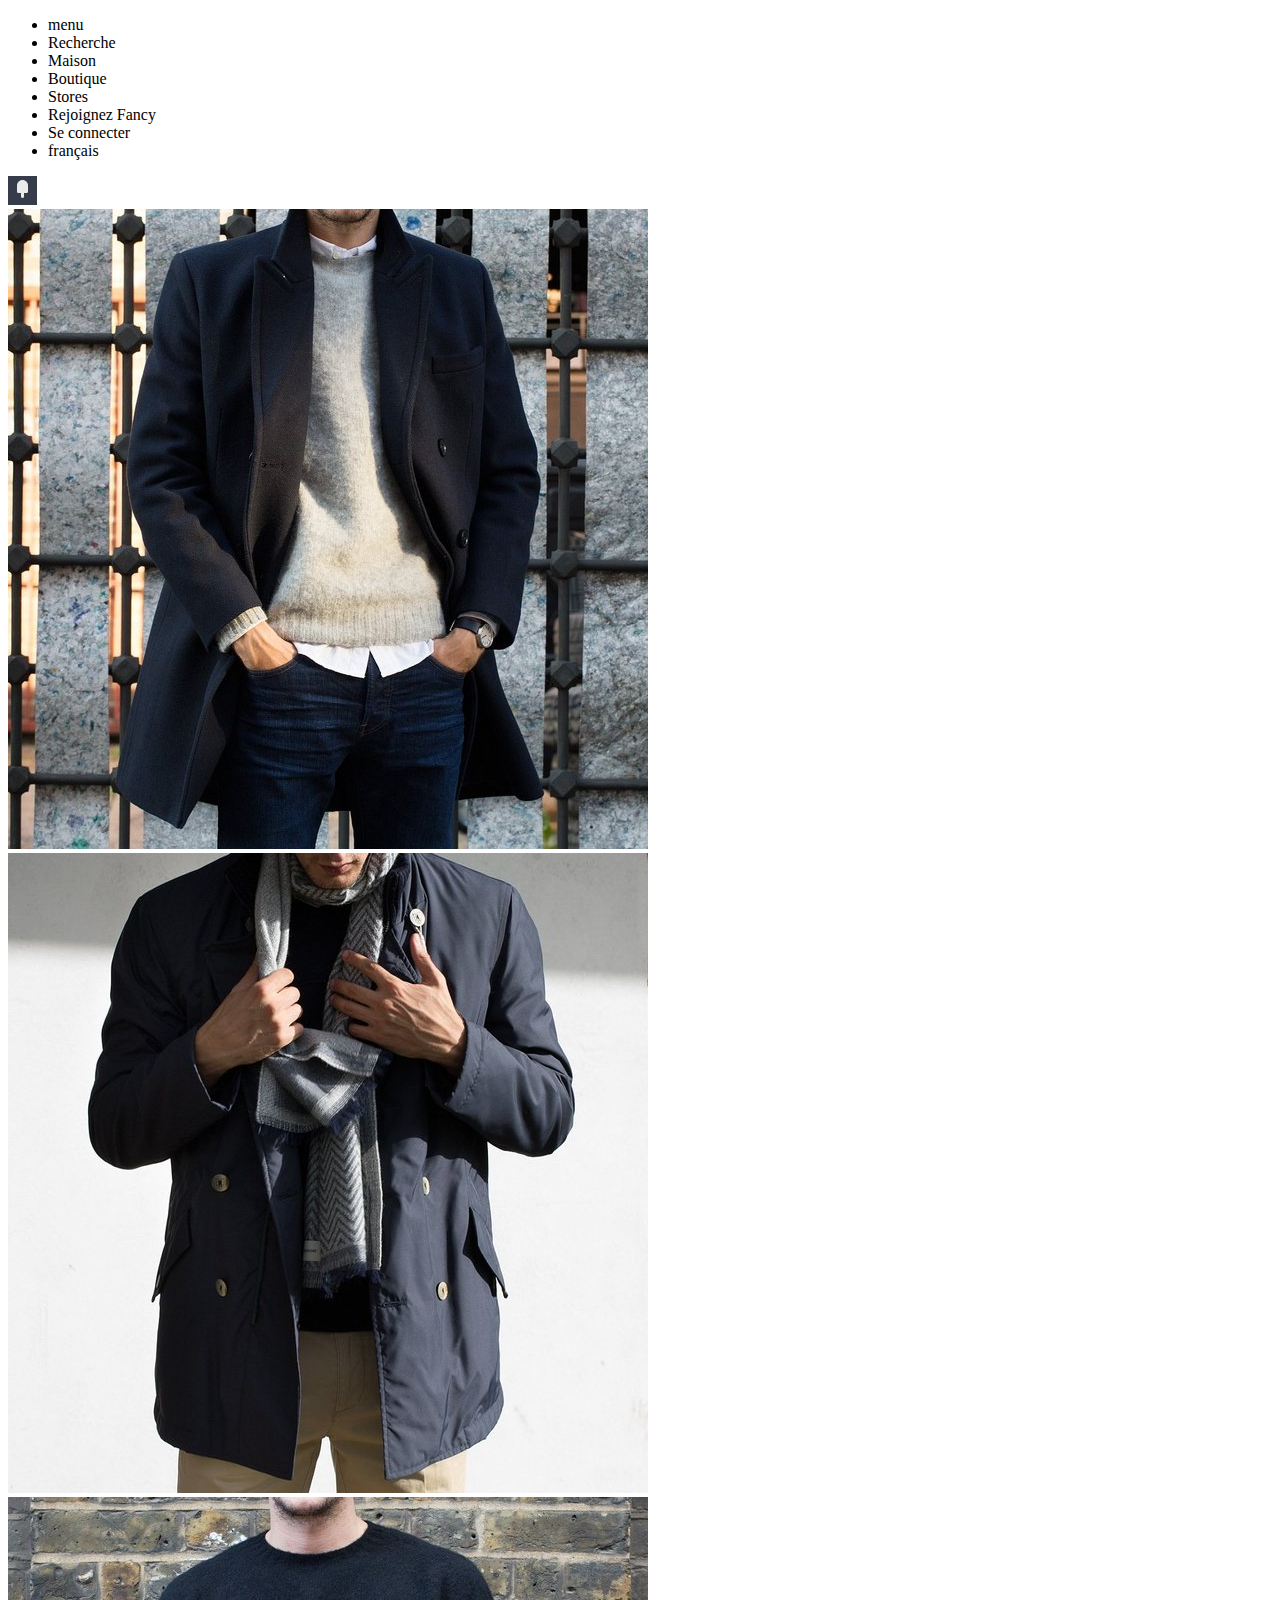
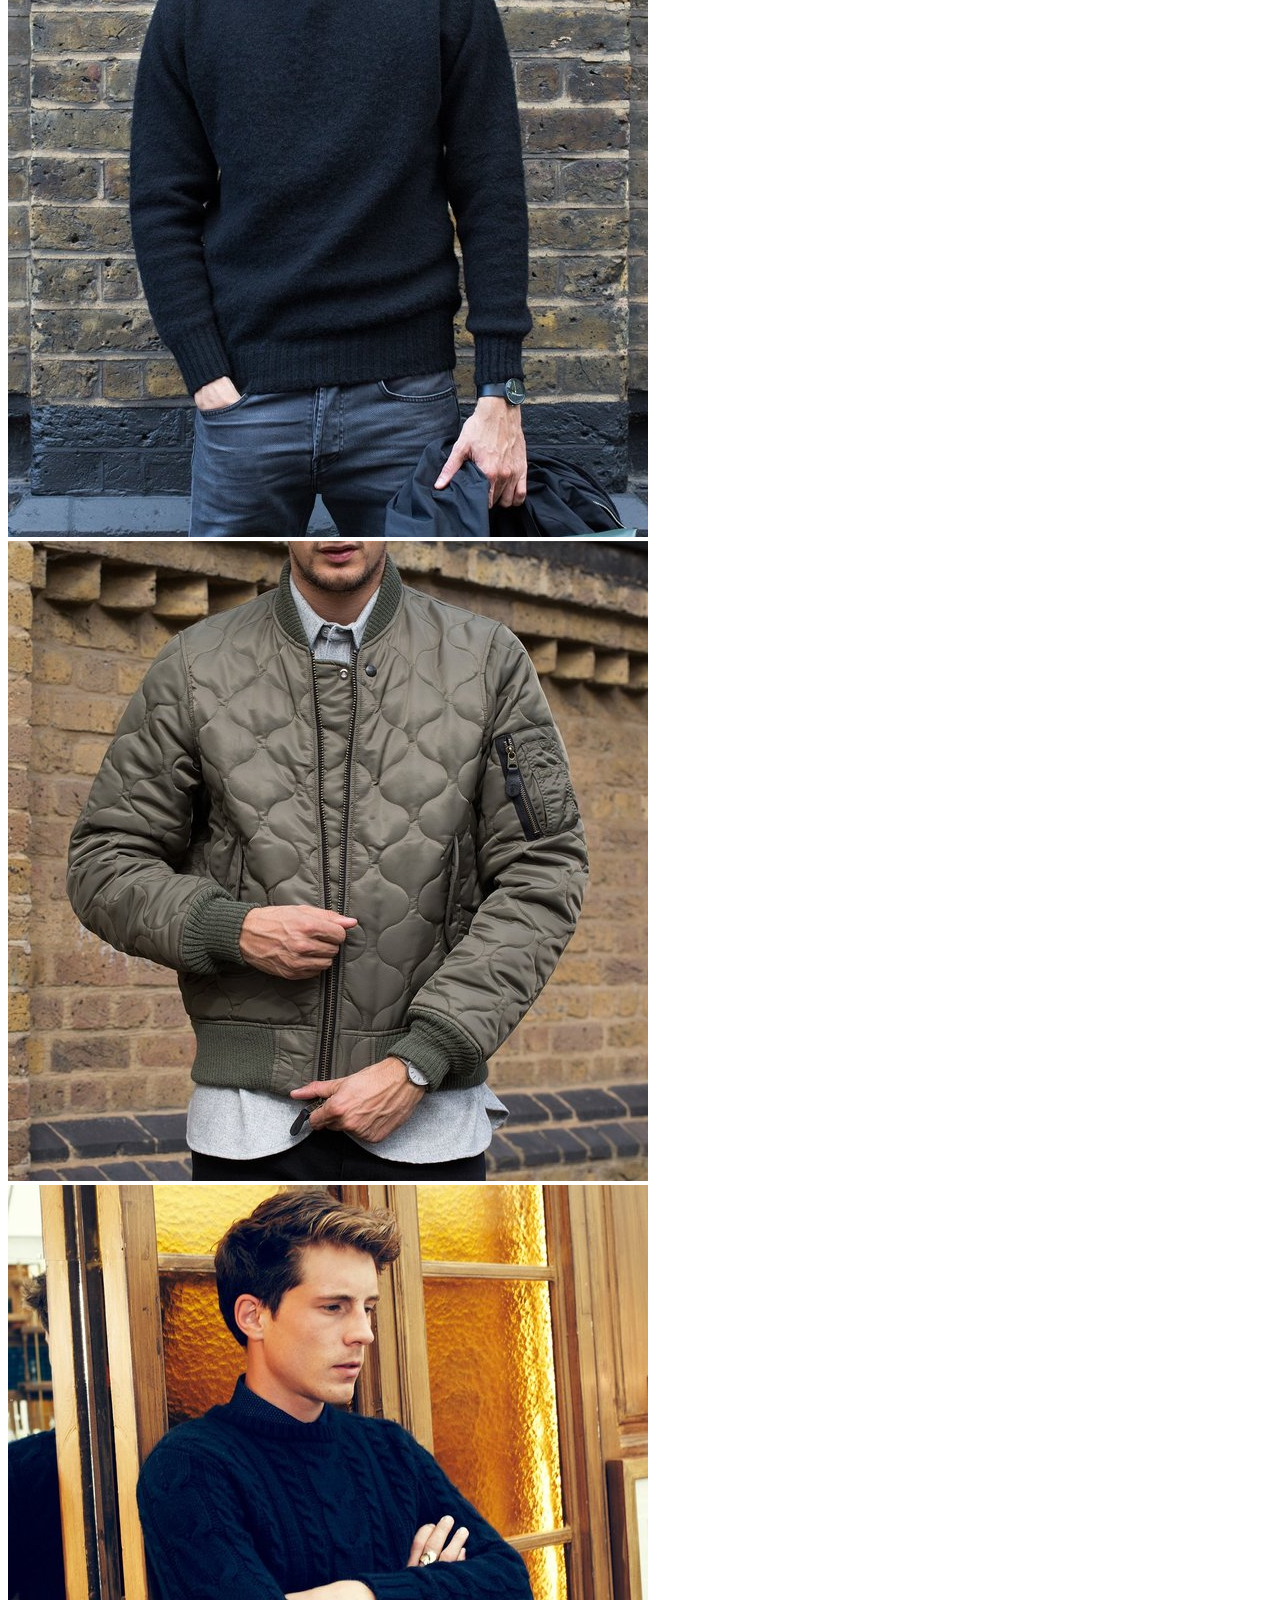
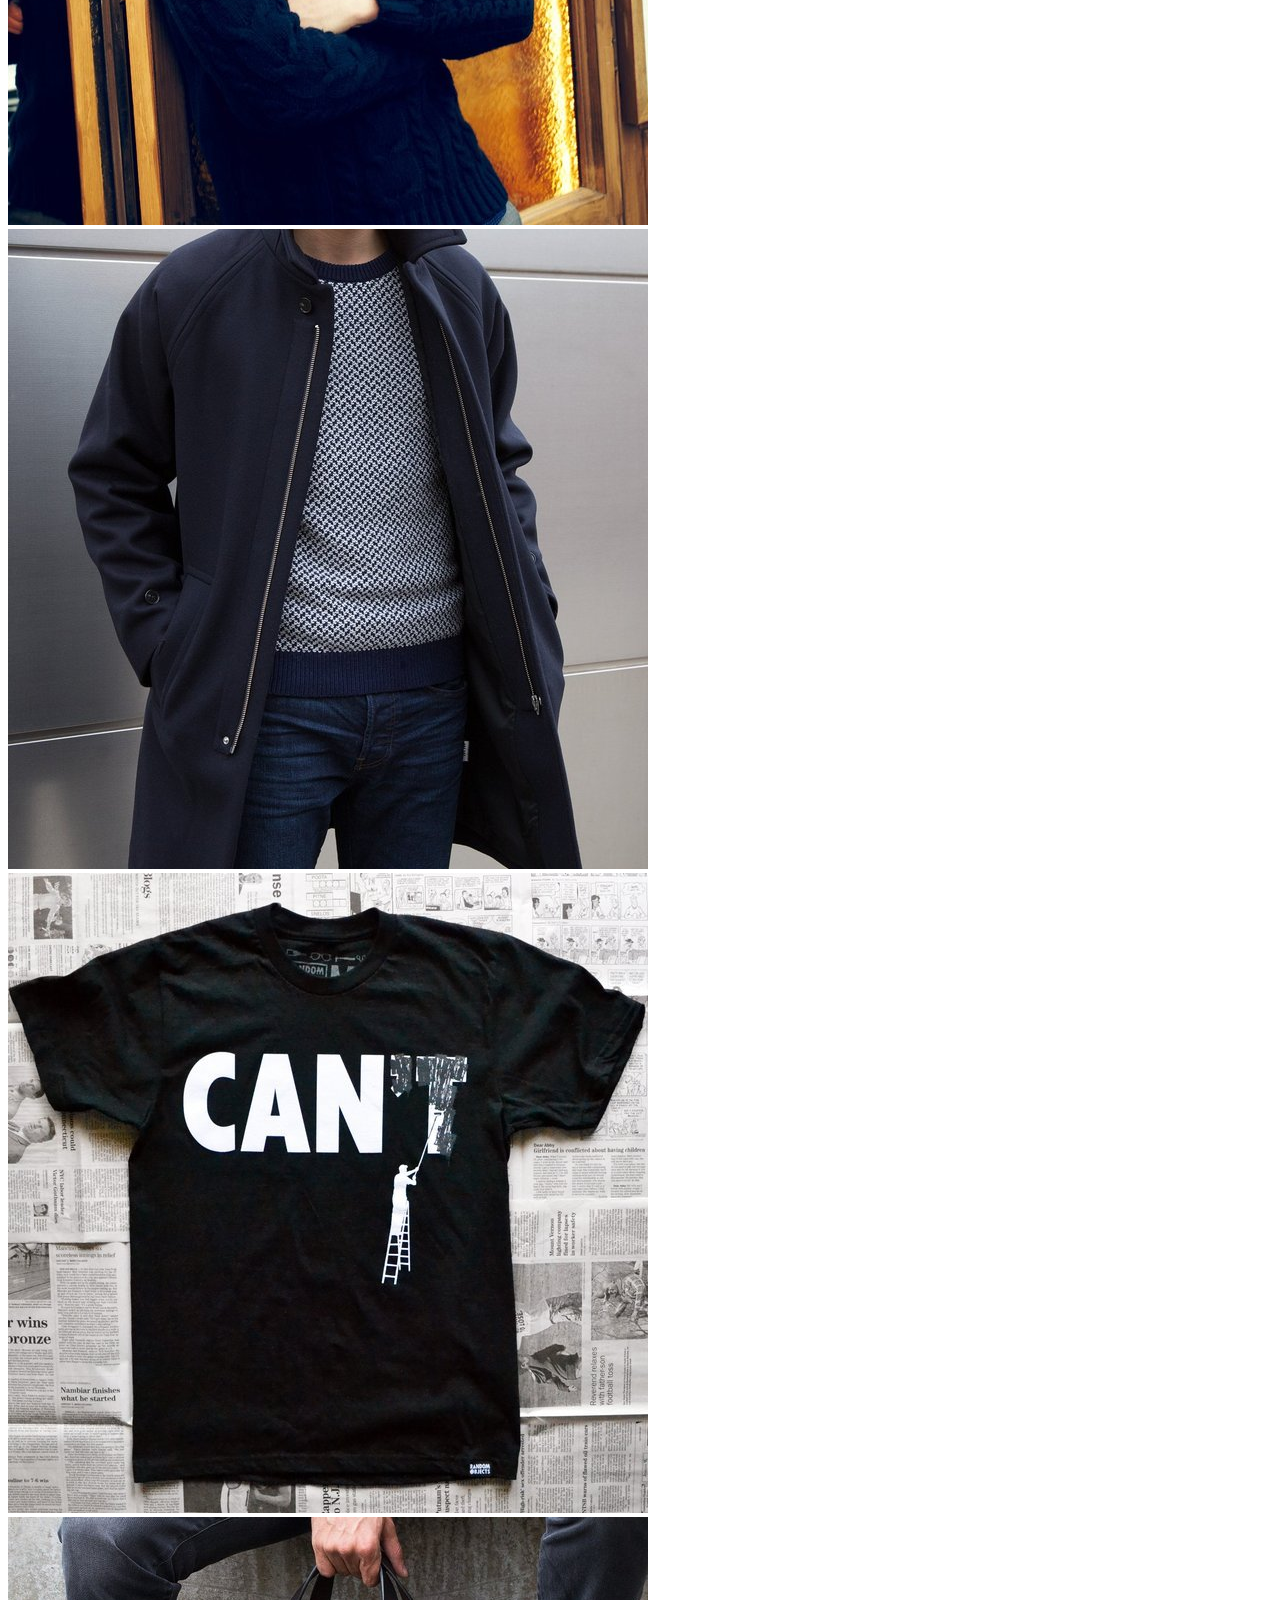
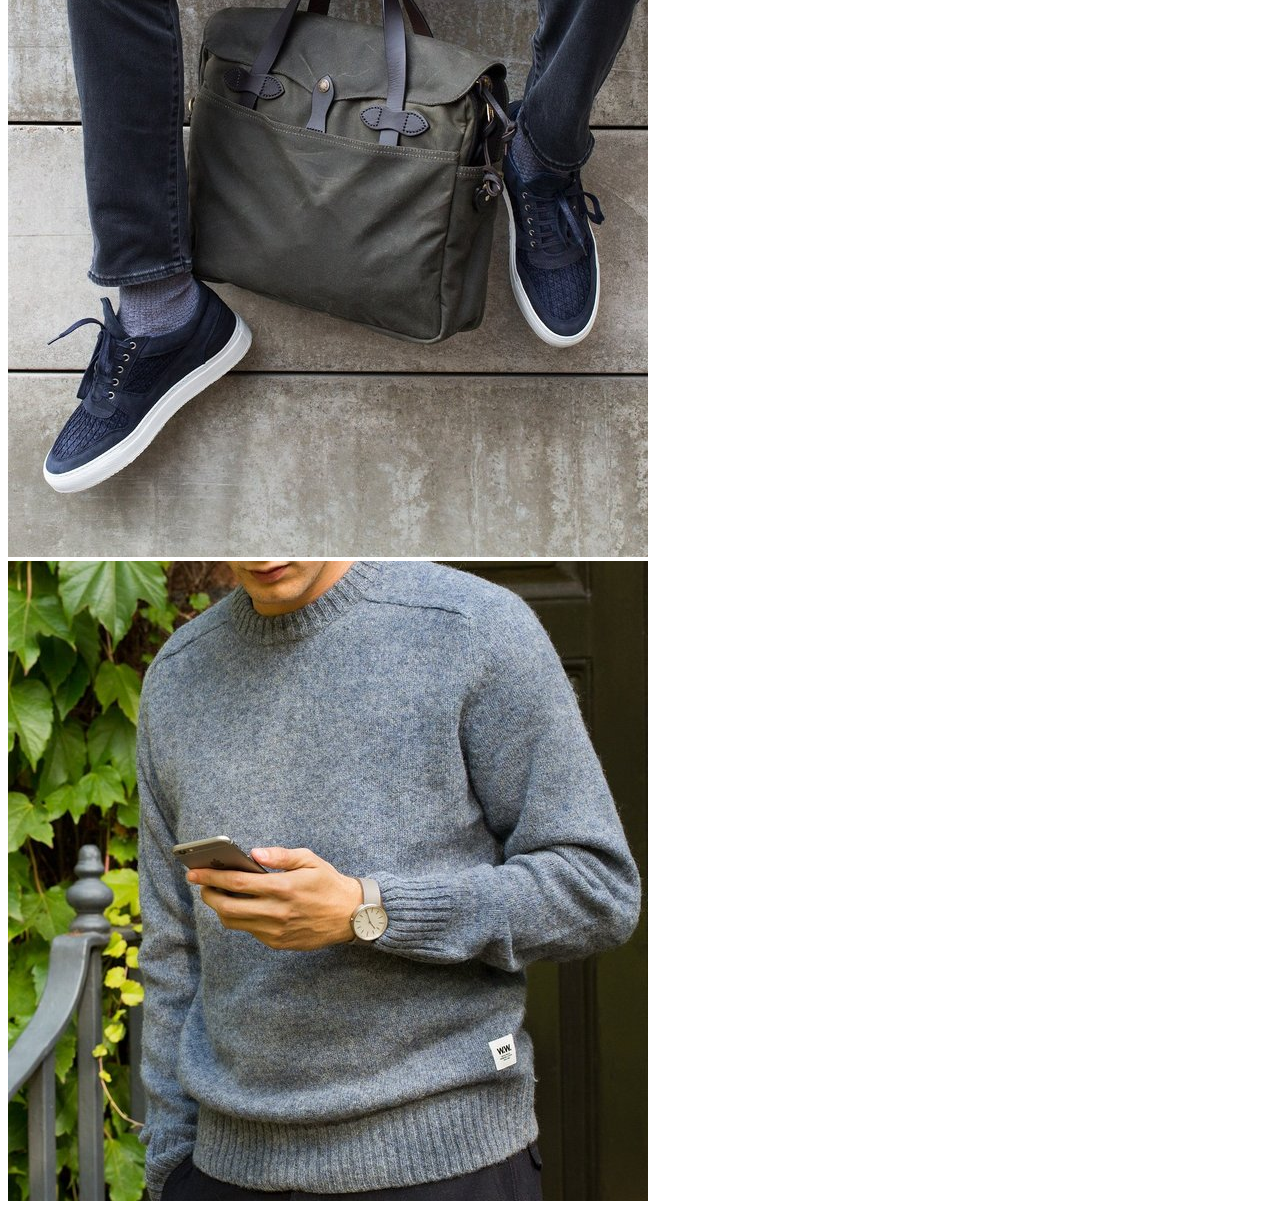
==== index1.html @ d5c285d4 "first commit" ====
<!DOCTYPE html>
<html>
    <head>
        <meta charset="UTF-8">
        <title>Fancy - Light Grey Wool Sweater by William Fox & Sons</title>
        <link rel="stylesheet" type="text/css" href="style.css">
    </head>
    
    <body>
        <div id="menu">
            <ul>
                <li>menu</li>
                <li img src="search.png">Recherche</li>
                <li>Maison</li>
                <li>Boutique</li>
                <li>Stores</li>
                <li>Rejoignez Fancy</li>
                <li>Se connecter</li>
                <li>français</li>
            </ul>
            <img src="img/logo.png">
        </div>
        
        <div id="wrapper">
            <div class="bloc-center">
                <div class="ligne">
                    <div class="photo">
                        <img src="img/sweater-lightgrey.jpg">
                    </div>
                    <div class="bloc-droite">
                        <div class="bloc-blanc"></div>
                        <div class="bloc-blanc"></div>
                        <div class="bloc-blanc"></div>
                    </div>
                <div class="ligne">
                    <div class="serie-images">
                        <div class="images">
                            <img src="img/peacoat-navy.jpg">
                            <img src="img/sweater-black.jpg">
                            <img src="img/jacket.jpg">
                            <img src="img/crewneck.jpg">
                            <img src="img/jacket-navy.jpg">
                            <img src="img/t-shirt.jpg">
                            <img src="img/bag.jpg">
                            <img src="img/shetland.jpg">
                        </div>
                    </div>
                </div>
                </div>
            </div>
        </div>

    </body>
</html>
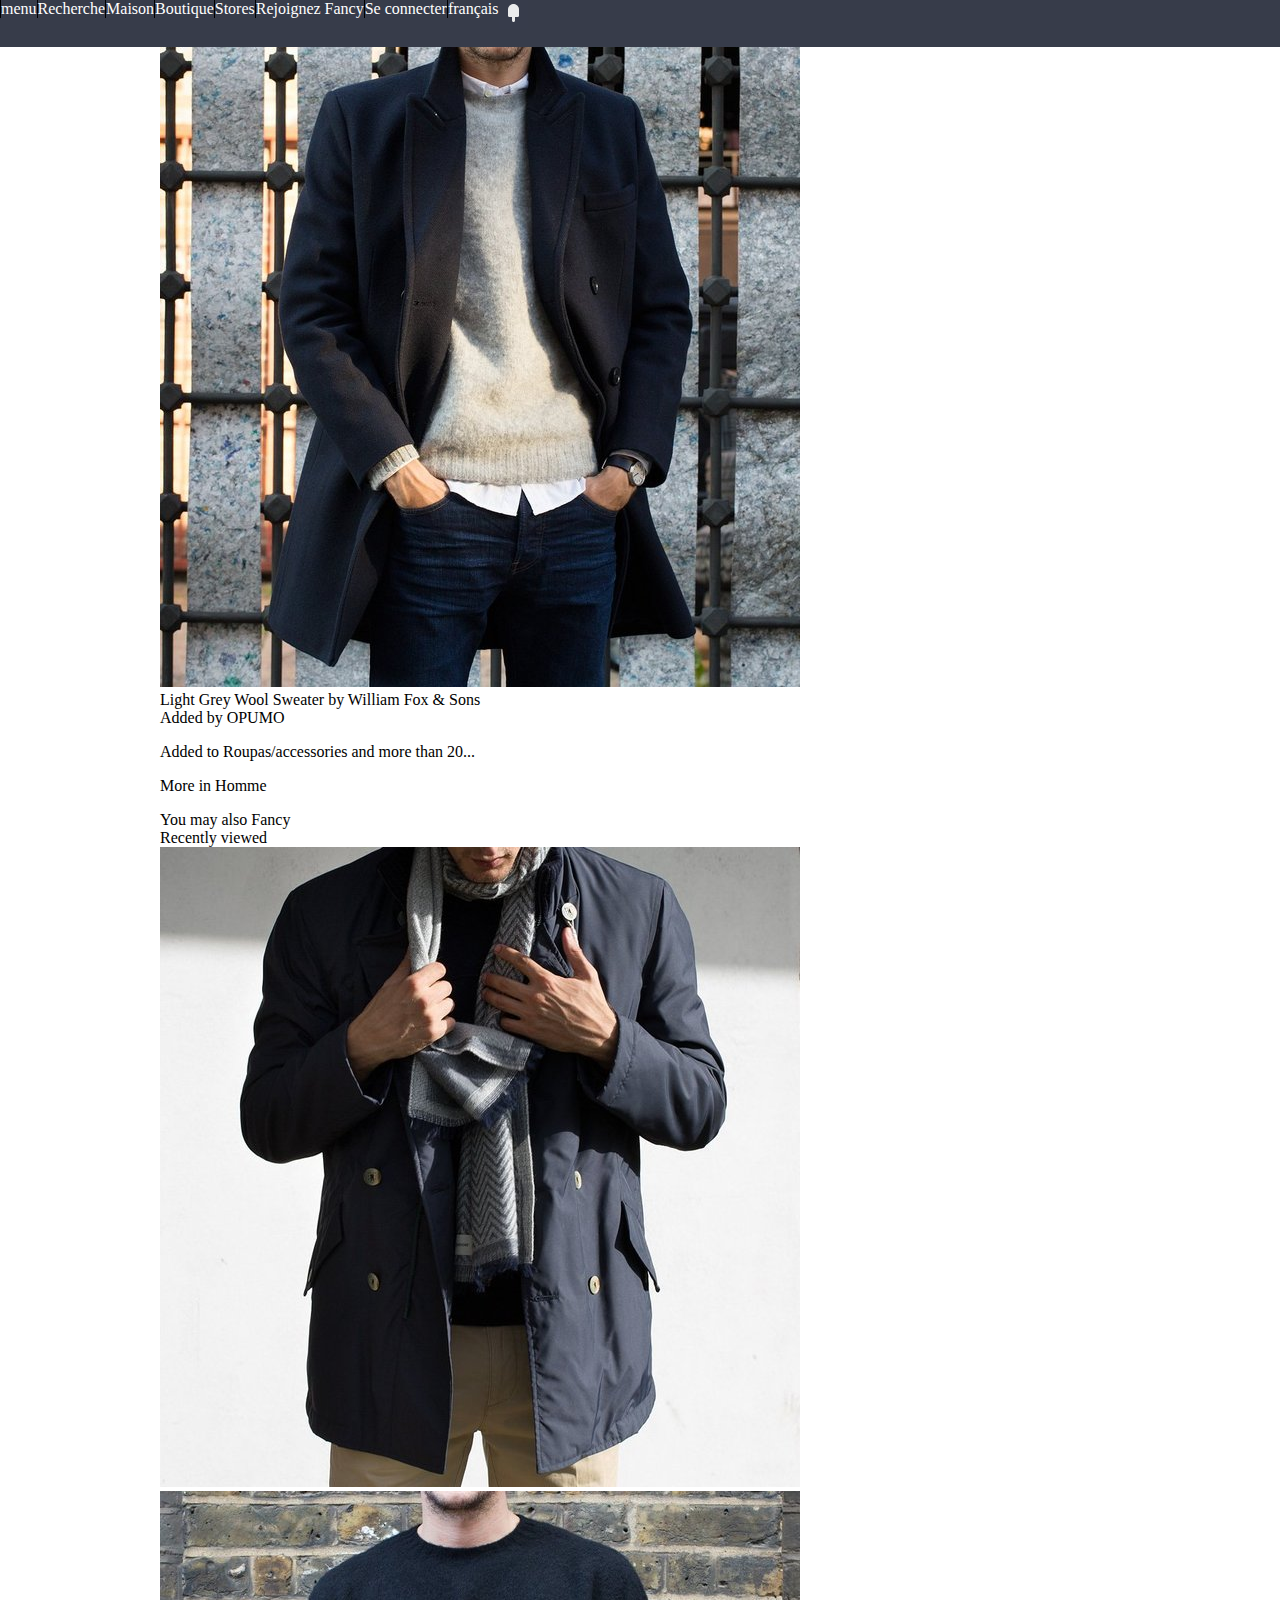
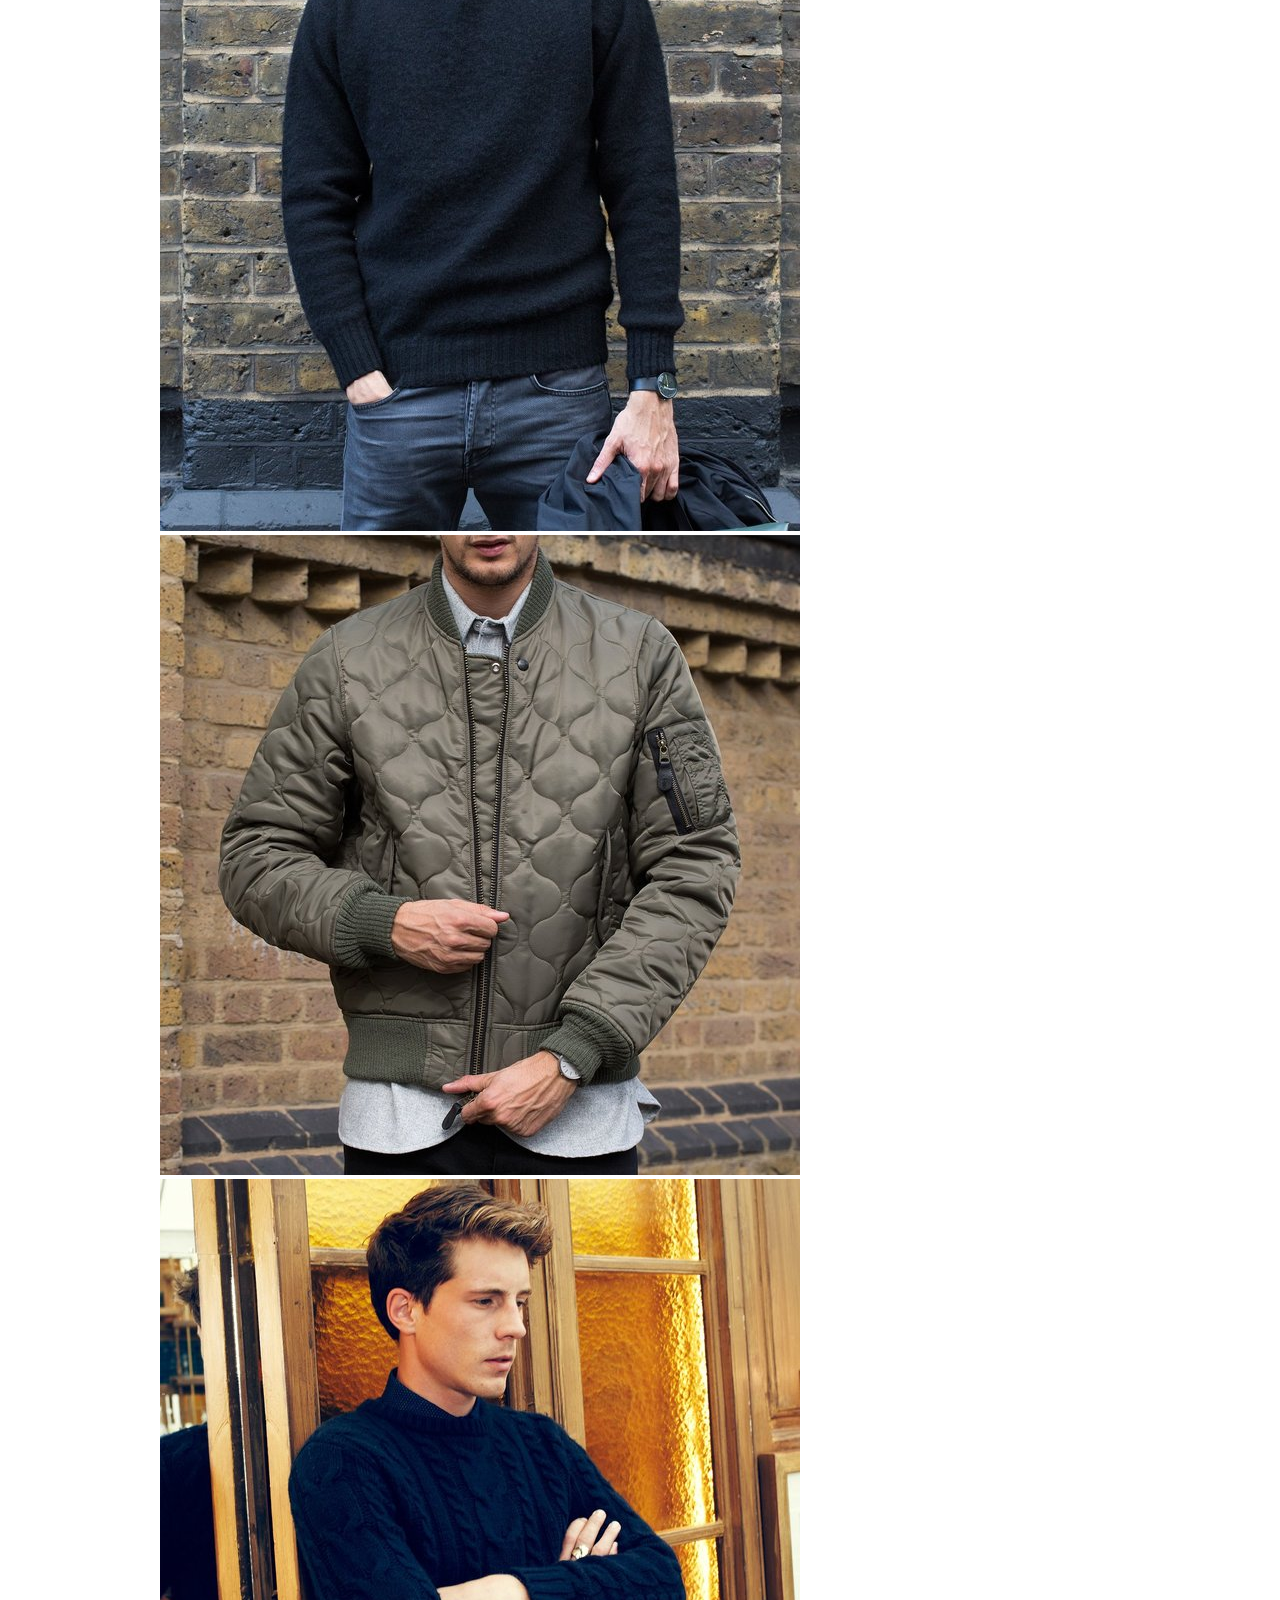
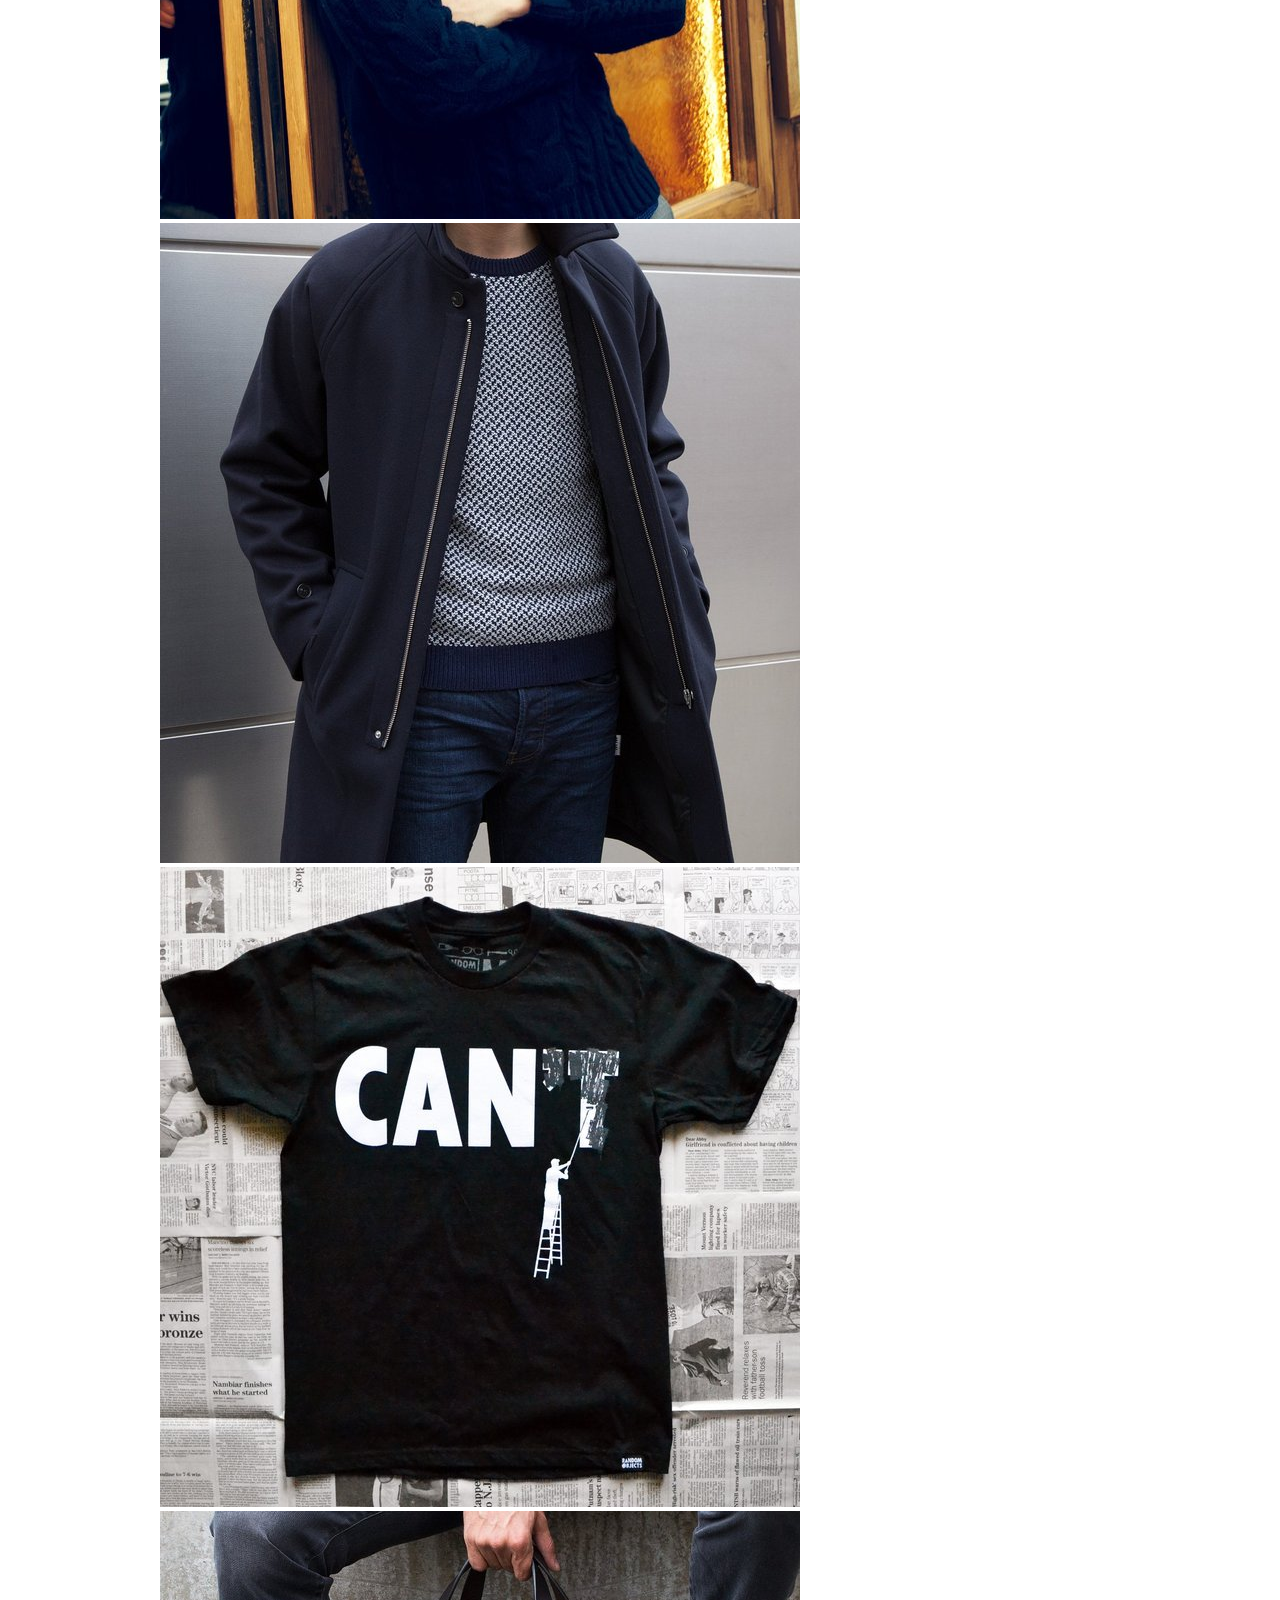
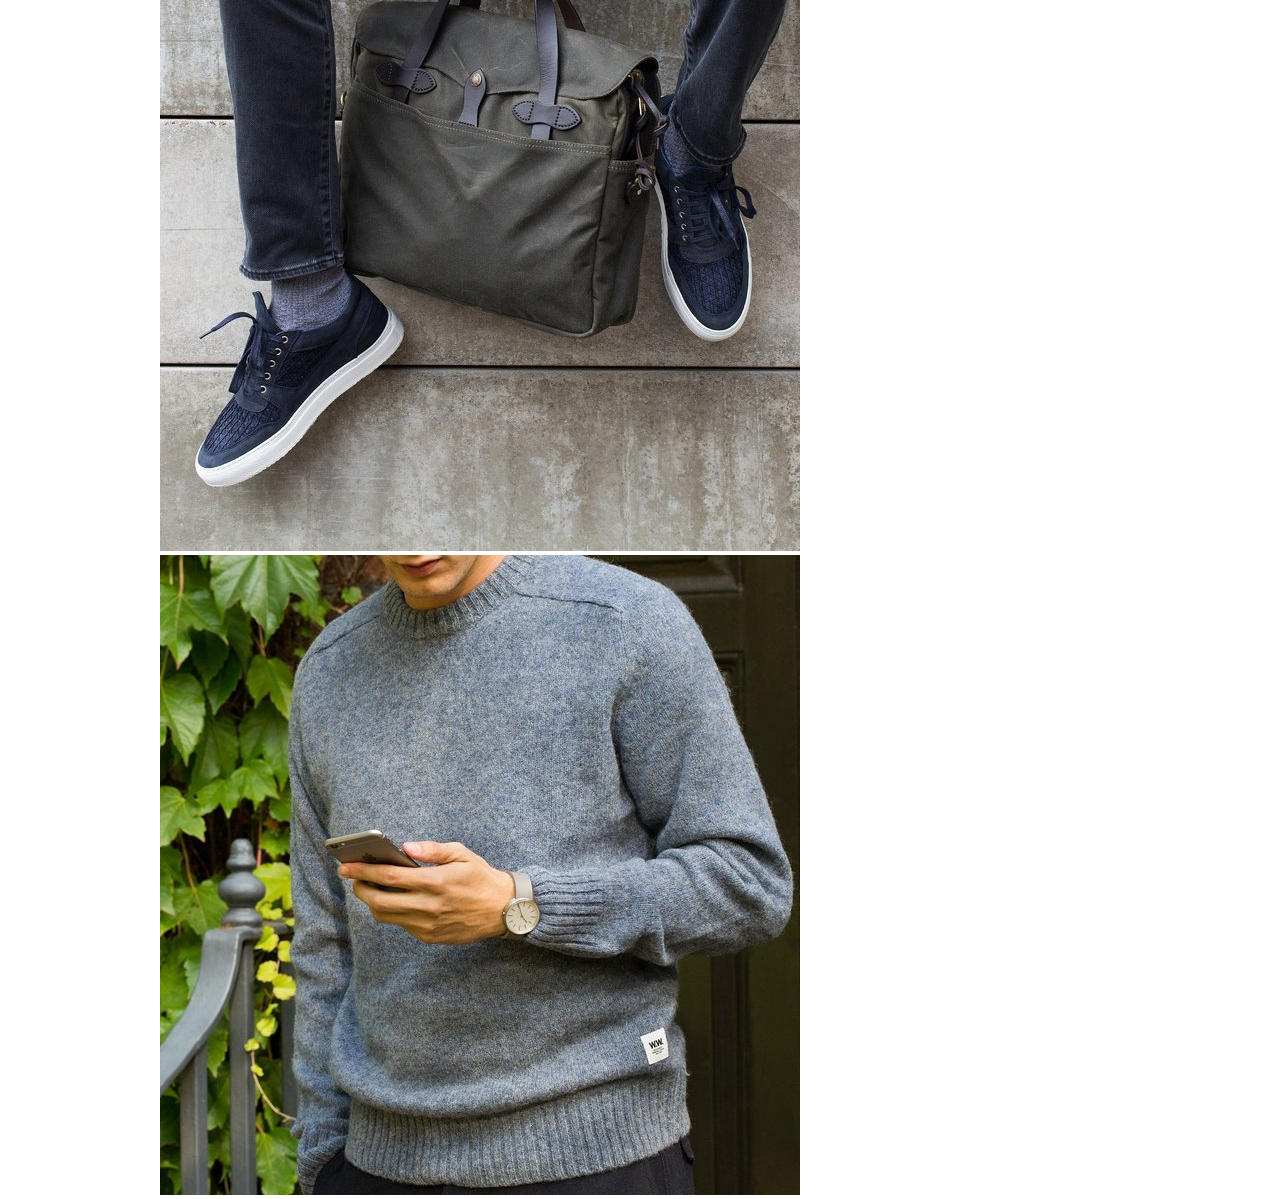
==== commit 1367ffb9: "center" ====
--- a/index1.html
+++ b/index1.html
@@ -28,12 +28,17 @@
                         <img src="img/sweater-lightgrey.jpg">
                     </div>
                     <div class="bloc-droite">
-                        <div class="bloc-blanc"></div>
-                        <div class="bloc-blanc"></div>
-                        <div class="bloc-blanc"></div>
+                        <div class="bloc-blanc">Light Grey Wool Sweater by William Fox & Sons</div>
+                        <div class="bloc-blanc">Added by OPUMO</div>
+                        <div class="bloc-blanc">
+                            <p>Added to Roupas/accessories and more than 20...</p>
+                            <p>More in Homme<p>
+                        </div>
                     </div>
                 <div class="ligne">
                     <div class="serie-images">
+                        <div>You may also Fancy</div>
+                        <div>Recently viewed</div>
                         <div class="images">
                             <img src="img/peacoat-navy.jpg">
                             <img src="img/sweater-black.jpg">
--- a/style.css
+++ b/style.css
@@ -0,0 +1,56 @@
+#menu {
+background-color: #373c4a;
+color: white;
+width:100%;
+height:47px;
+display:;
+}
+
+ul {
+ padding:0;
+ margin:0;
+ list-style-type:none;
+ }
+
+li {
+ float:left;
+ border-left:1px solid black;
+ }
+
+ html,body {
+ margin:0;
+ }
+
+#wrapper {
+width:100%;
+}
+
+.bloc-center {
+width:960px;
+margin: 0 auto;
+}
+
+.ligne {
+
+}
+
+.photo {
+
+}
+
+.bloc-droite {
+
+}
+
+.bloc-blanc {
+
+}
+
+.serie-images {
+
+}
+
+.images {
+
+}
+
